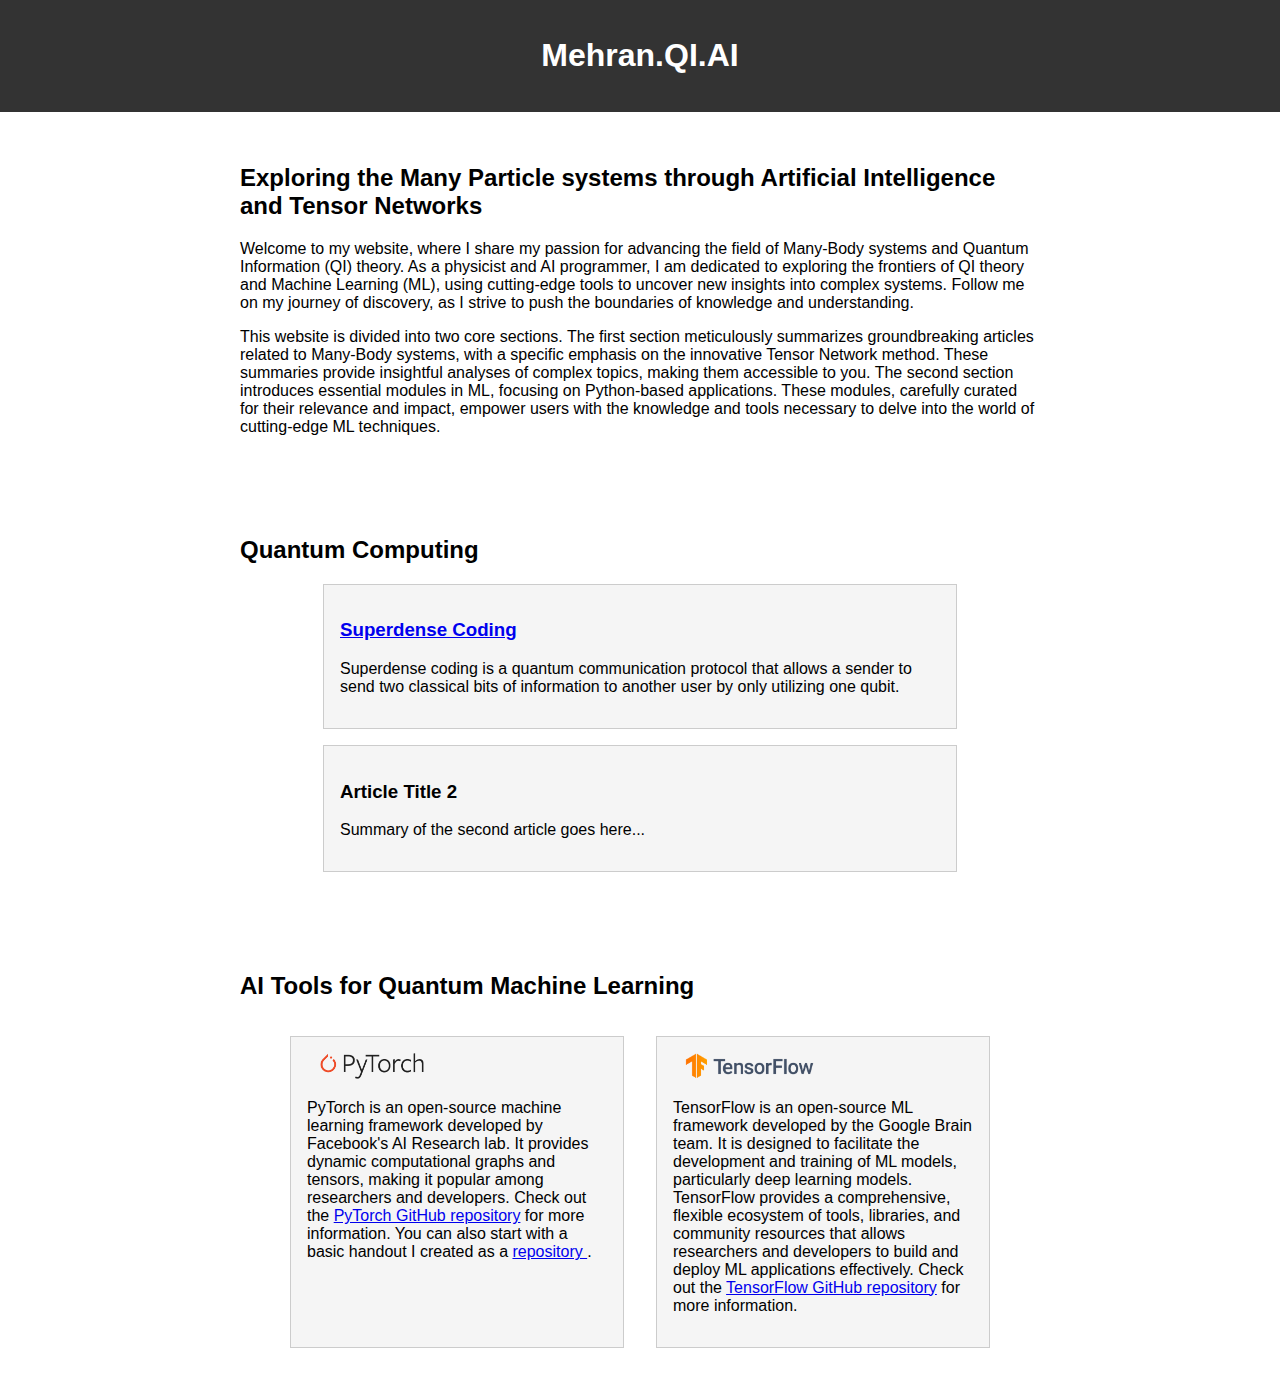
==== index.html @ 786593eb "new correction" ====
<!DOCTYPE html>
<html lang="en">

<head>
    <meta charset="UTF-8">
    <meta name="viewport" content="width=device-width, initial-scale=1.0">
    <title>Mehran.QI.AI</title>
    <style>
        body {
            font-family: Arial, sans-serif;
            margin: 0;
            padding: 0;
        }

        header {
            background-color: #333;
            color: #fff;
            text-align: center;
            padding: 1rem;
        }

        section {
            padding: 2rem;
        }

        .articles {
            max-width: 800px;
            margin: 0 auto;
        }

        .article-poster {
            width: 100%;
            max-width: 600px;
            margin: 0 auto;
            padding: 1rem;
            background-color: #f5f5f5;
            border: 1px solid #ccc;
            margin-bottom: 1rem;
        }

        .tools {
            display: flex;
            flex-wrap: wrap;
            justify-content: center;
        }

        .tool-card {
            width: 300px;
            margin: 1rem;
            padding: 1rem;
            background-color: #f5f5f5;
            border: 1px solid #ccc;
        }
    </style>
</head>

<body>
    <header>
        <h1>
        Mehran.QI.AI
        </h1>
    </header>

    <section id="introduction" class="articles">
        <h2>Exploring the Many Particle systems through Artificial Intelligence and Tensor Networks</h2>
        <p> 
        Welcome to my website, where I share my passion for advancing the field of Many-Body systems and Quantum Information (QI) theory. 
        As a physicist and AI programmer, I am dedicated to exploring the frontiers of QI theory and
        Machine Learning (ML), using cutting-edge tools to uncover new insights into complex systems. 
        Follow me on my journey of discovery, as I strive to push the boundaries of knowledge and understanding.
        </p>
        <p>
        This website is divided into two core sections. The first section meticulously summarizes 
        groundbreaking articles related to Many-Body systems, with a specific emphasis on the 
        innovative Tensor Network method. These summaries provide insightful analyses of complex topics,
        making them accessible to you. The second section introduces essential modules in ML,
        focusing on Python-based applications. These modules, carefully curated for their relevance and
        impact, empower users with the knowledge and tools necessary to delve into the world of
        cutting-edge ML techniques.
        </p>
    </section>

    <section id="Quantum-Computing" class="articles">
        <h2>Quantum Computing</h2>

        <div class="article-poster">
            <h3><a href="superdense_coding.html">Superdense Coding</a></h3>
            <p>Superdense coding is a quantum communication protocol that allows a sender to send two 
                classical bits of information to another user by only utilizing one qubit.</p>
        </div>
        
        <div class="article-poster">
            <h3>Article Title 2</h3>
            <p>Summary of the second article goes here...</p>
        </div>

        <!-- Add more article posters as needed -->
    </section>

    <section id="useful-tools" class="articles">
        <h2>AI Tools for Quantum Machine Learning</h2>

        <div class="tools">
            <div class="tool-card">
                <a href="./Images/pytorch-logo.png" target="_blank">
                    <img src="./Images/pytorch-logo.png" alt="PyTorch Logo" style="max-width: 130px;">
                </a>
                <p>PyTorch is an open-source machine learning framework developed by Facebook's 
                AI Research lab. It provides dynamic computational graphs and tensors, 
                making it popular among researchers and developers. 
                Check out the <a href="https://github.com/pytorch/pytorch" target="_blank"> PyTorch GitHub repository</a> 
                for more information. You can also start with a basic handout I created as a <a href="https://github.com/mehrankhosrojerdi/PyTorch" target="_blank">repository </a>. 

            
            </p>
            </div>

            <div class="tool-card">
                <a href="./Images/tensorflow_logo.png" target="_blank">
                    <img src="./Images/tensorflow_logo.png" alt="TensorFlow Logo" style="max-width: 150px;">
                </a>
                <p>
                TensorFlow is an open-source ML framework developed by the Google Brain team.
                It is designed to facilitate the development and training of ML models,
                particularly deep learning models. 
                TensorFlow provides a comprehensive, flexible ecosystem of tools, libraries, and 
                community resources that allows researchers and developers to build and deploy ML applications effectively.
                Check out the <a href="https://github.com/tensorflow/tensorflow" target="_blank">TensorFlow GitHub repository</a> 
                for more information.</p>
            </div>

            <!-- Add more tool cards as needed -->
        </div>
    </section>
</body>

</html>
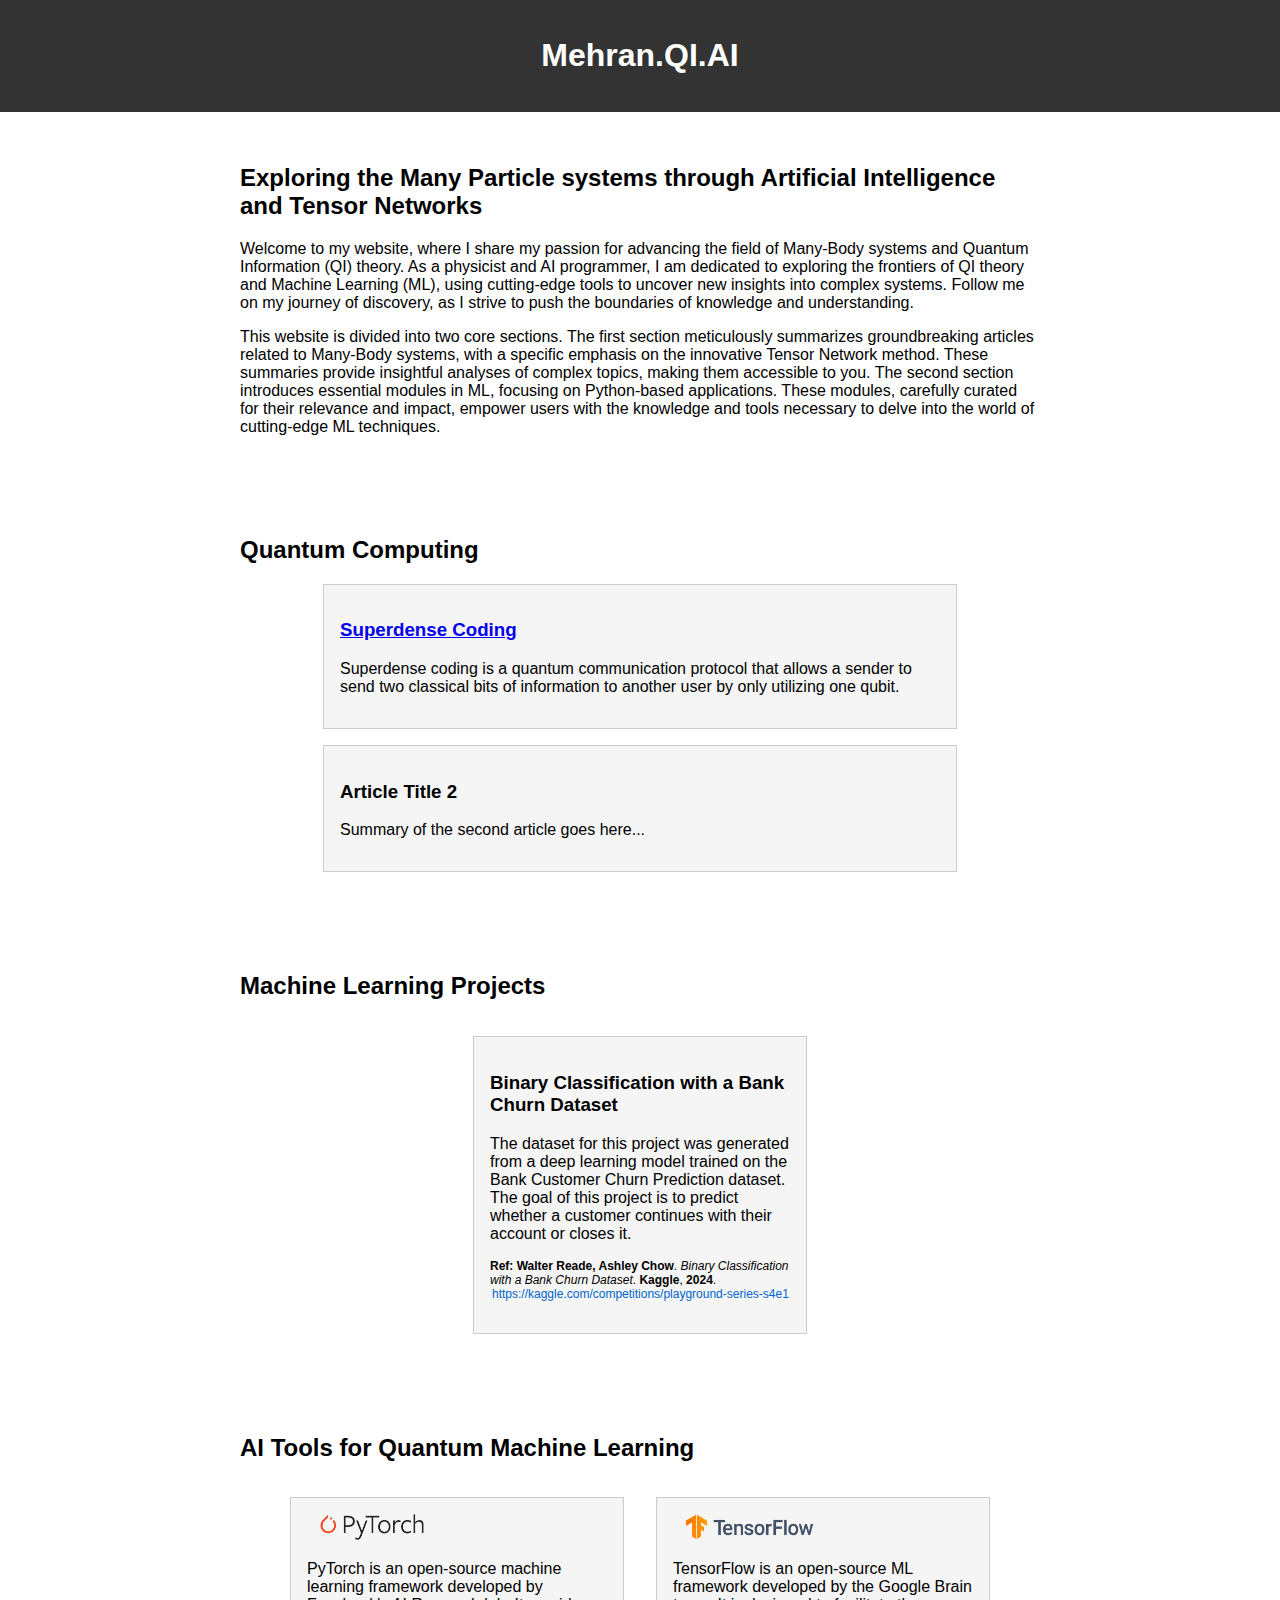
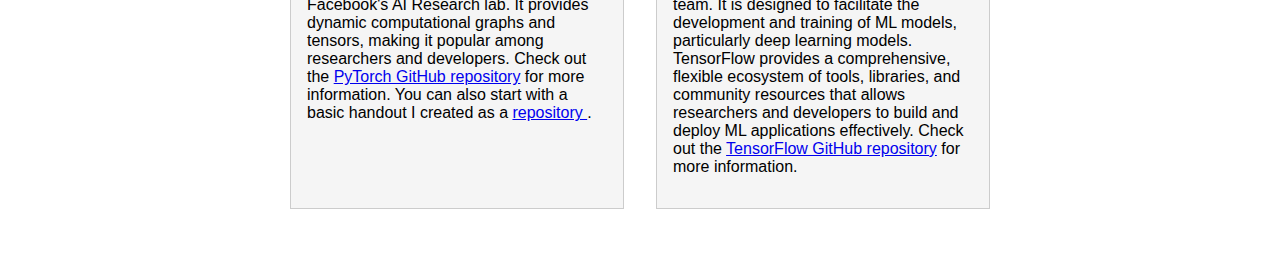
==== commit e7816f5c: "project1" ====
--- a/index.html
+++ b/index.html
@@ -51,6 +51,39 @@
             background-color: #f5f5f5;
             border: 1px solid #ccc;
         }
+
+        .citation {
+            font-family: Arial, sans-serif;
+            font-size: 12px;
+            margin-bottom: 10px;
+        }
+
+        .author {
+            font-weight: bold;
+        }
+
+        .title {
+            font-style: italic;
+        }
+
+        .publisher {
+            font-weight: bold;
+        }
+
+        .year {
+            font-weight: bold;
+        }
+
+        .url {
+            color: #0066cc; /* Hyperlink color */
+            text-decoration: none;
+            margin-left: 2px;
+        }
+
+        .url:hover {
+            text-decoration: underline;
+        }
+
     </style>
 </head>
 
@@ -97,6 +130,35 @@
         <!-- Add more article posters as needed -->
     </section>
 
+    <section id="projects" class = 'articles'>
+        <h2>Machine Learning Projects</h2>
+            <div class = 'tools'>
+                <div class = 'tool-card'>
+                    <p>
+                        <h3><a herf="project_ML_1.html">Binary Classification with a Bank Churn Dataset</a></h3>
+                        <p>
+                            The dataset for this project was generated from a deep learning model trained 
+                            on the Bank Customer Churn Prediction dataset. The goal of this project is to
+                             predict whether a customer continues with their account or closes it. 
+                        </p>
+
+                        <div class="citation">
+                            <p>
+                                <span class="author"> Ref: Walter Reade, Ashley Chow</span>.
+                                <span class="title">Binary Classification with a Bank Churn Dataset</span>.
+                                <span class="publisher">Kaggle</span>,
+                                <span class="year">2024</span>.
+                                <a href="https://kaggle.com/competitions/playground-series-s4e1" class="url">https://kaggle.com/competitions/playground-series-s4e1</a>
+                            </p>
+                        </div>
+                        
+                    </p>
+                </div>
+            </div>
+
+
+    </section>
+
     <section id="useful-tools" class="articles">
         <h2>AI Tools for Quantum Machine Learning</h2>
 
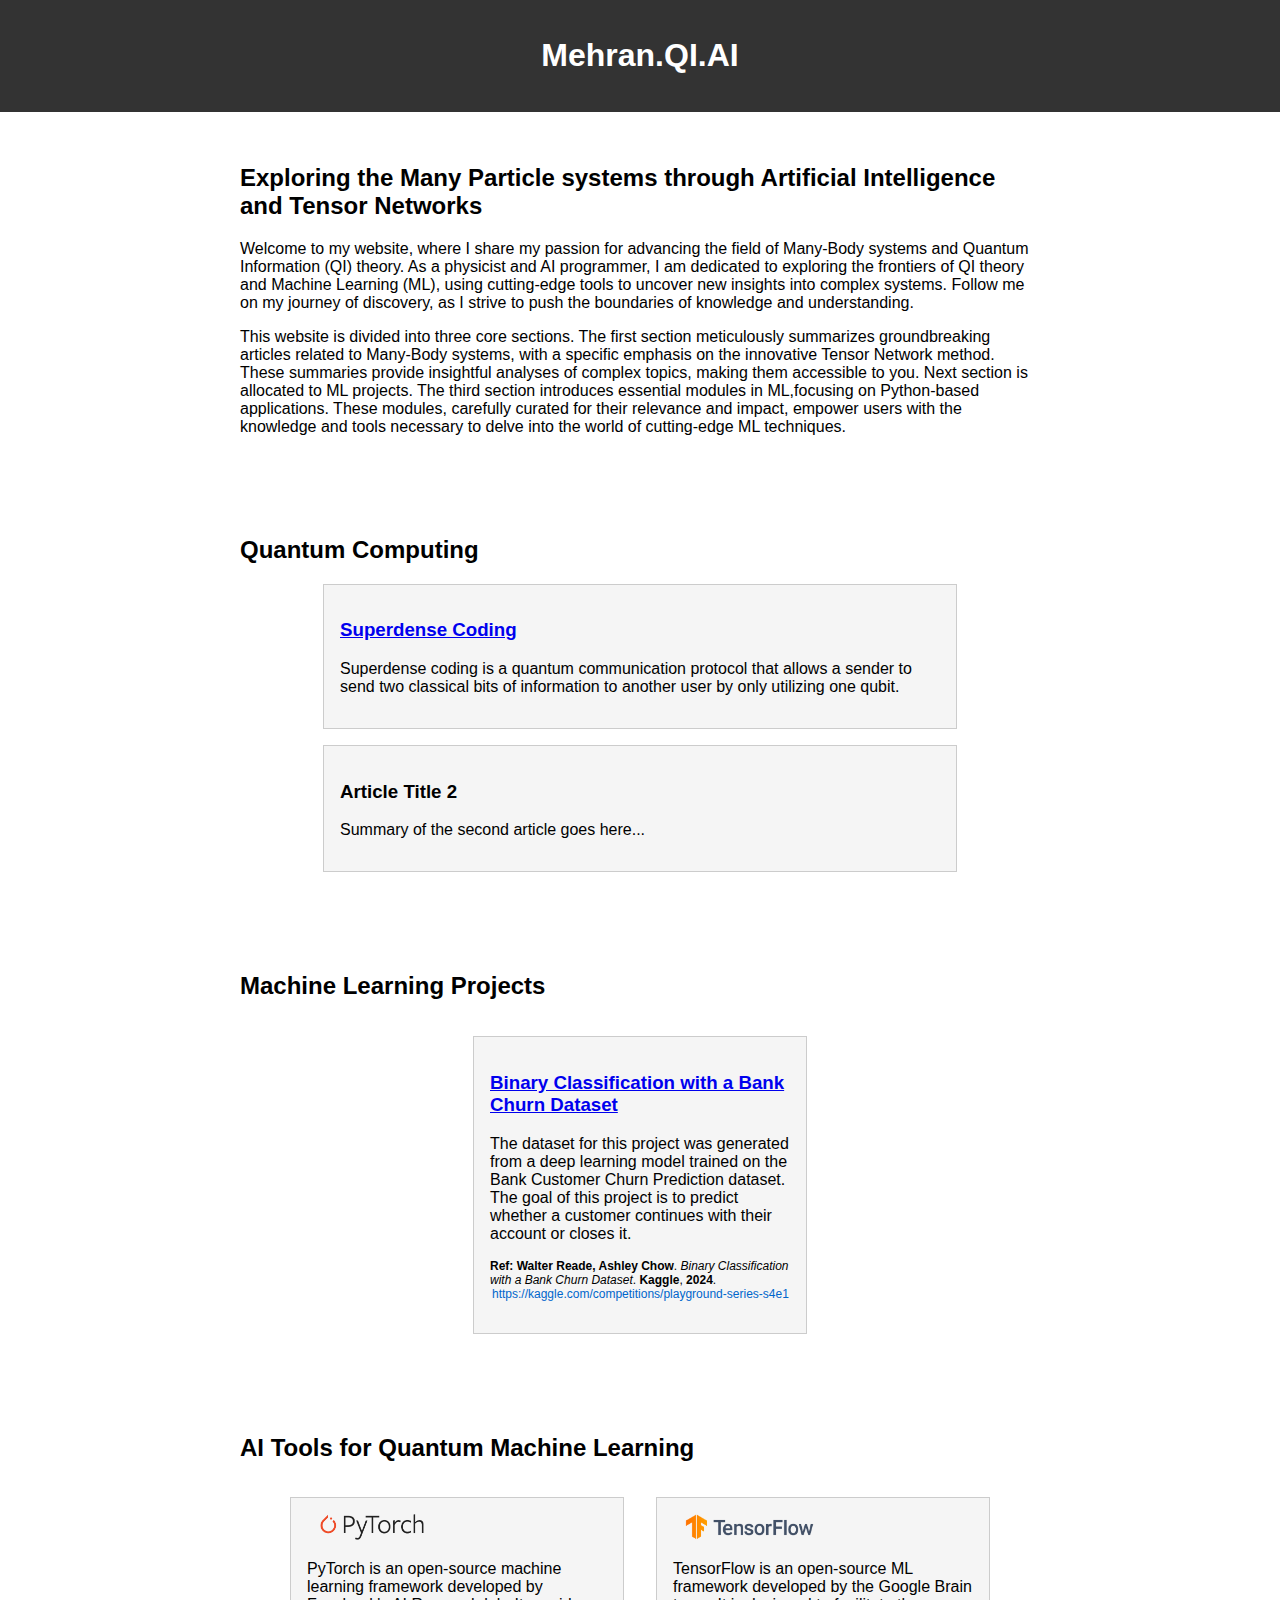
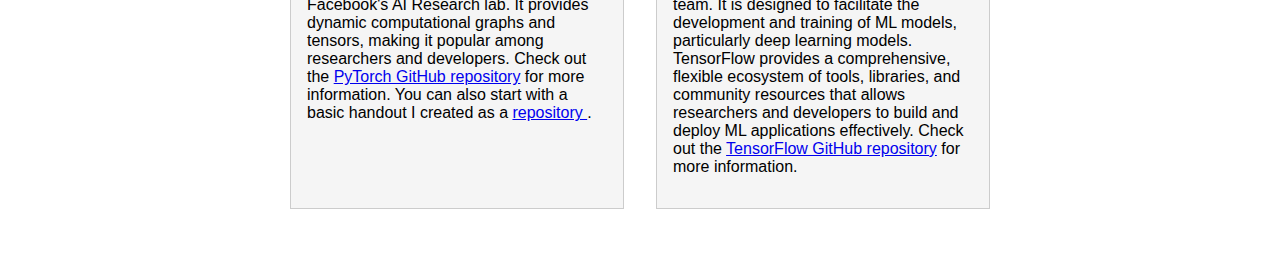
==== commit 214cb4a1: "new change" ====
--- a/index.html
+++ b/index.html
@@ -103,13 +103,13 @@
         Follow me on my journey of discovery, as I strive to push the boundaries of knowledge and understanding.
         </p>
         <p>
-        This website is divided into two core sections. The first section meticulously summarizes 
+        This website is divided into three core sections. The first section meticulously summarizes 
         groundbreaking articles related to Many-Body systems, with a specific emphasis on the 
         innovative Tensor Network method. These summaries provide insightful analyses of complex topics,
-        making them accessible to you. The second section introduces essential modules in ML,
-        focusing on Python-based applications. These modules, carefully curated for their relevance and
-        impact, empower users with the knowledge and tools necessary to delve into the world of
-        cutting-edge ML techniques.
+        making them accessible to you. Next section is allocated to ML projects. The third 
+        section introduces essential modules in ML,focusing on Python-based applications. 
+        These modules, carefully curated for their relevance and impact, empower users with the knowledge
+         and tools necessary to delve into the world of cutting-edge ML techniques.
         </p>
     </section>
 
@@ -135,7 +135,7 @@
             <div class = 'tools'>
                 <div class = 'tool-card'>
                     <p>
-                        <h3><a herf="project_ML_1.html">Binary Classification with a Bank Churn Dataset</a></h3>
+                        <h3><a href="project_ML_1.html">Binary Classification with a Bank Churn Dataset</a></h3>
                         <p>
                             The dataset for this project was generated from a deep learning model trained 
                             on the Bank Customer Churn Prediction dataset. The goal of this project is to
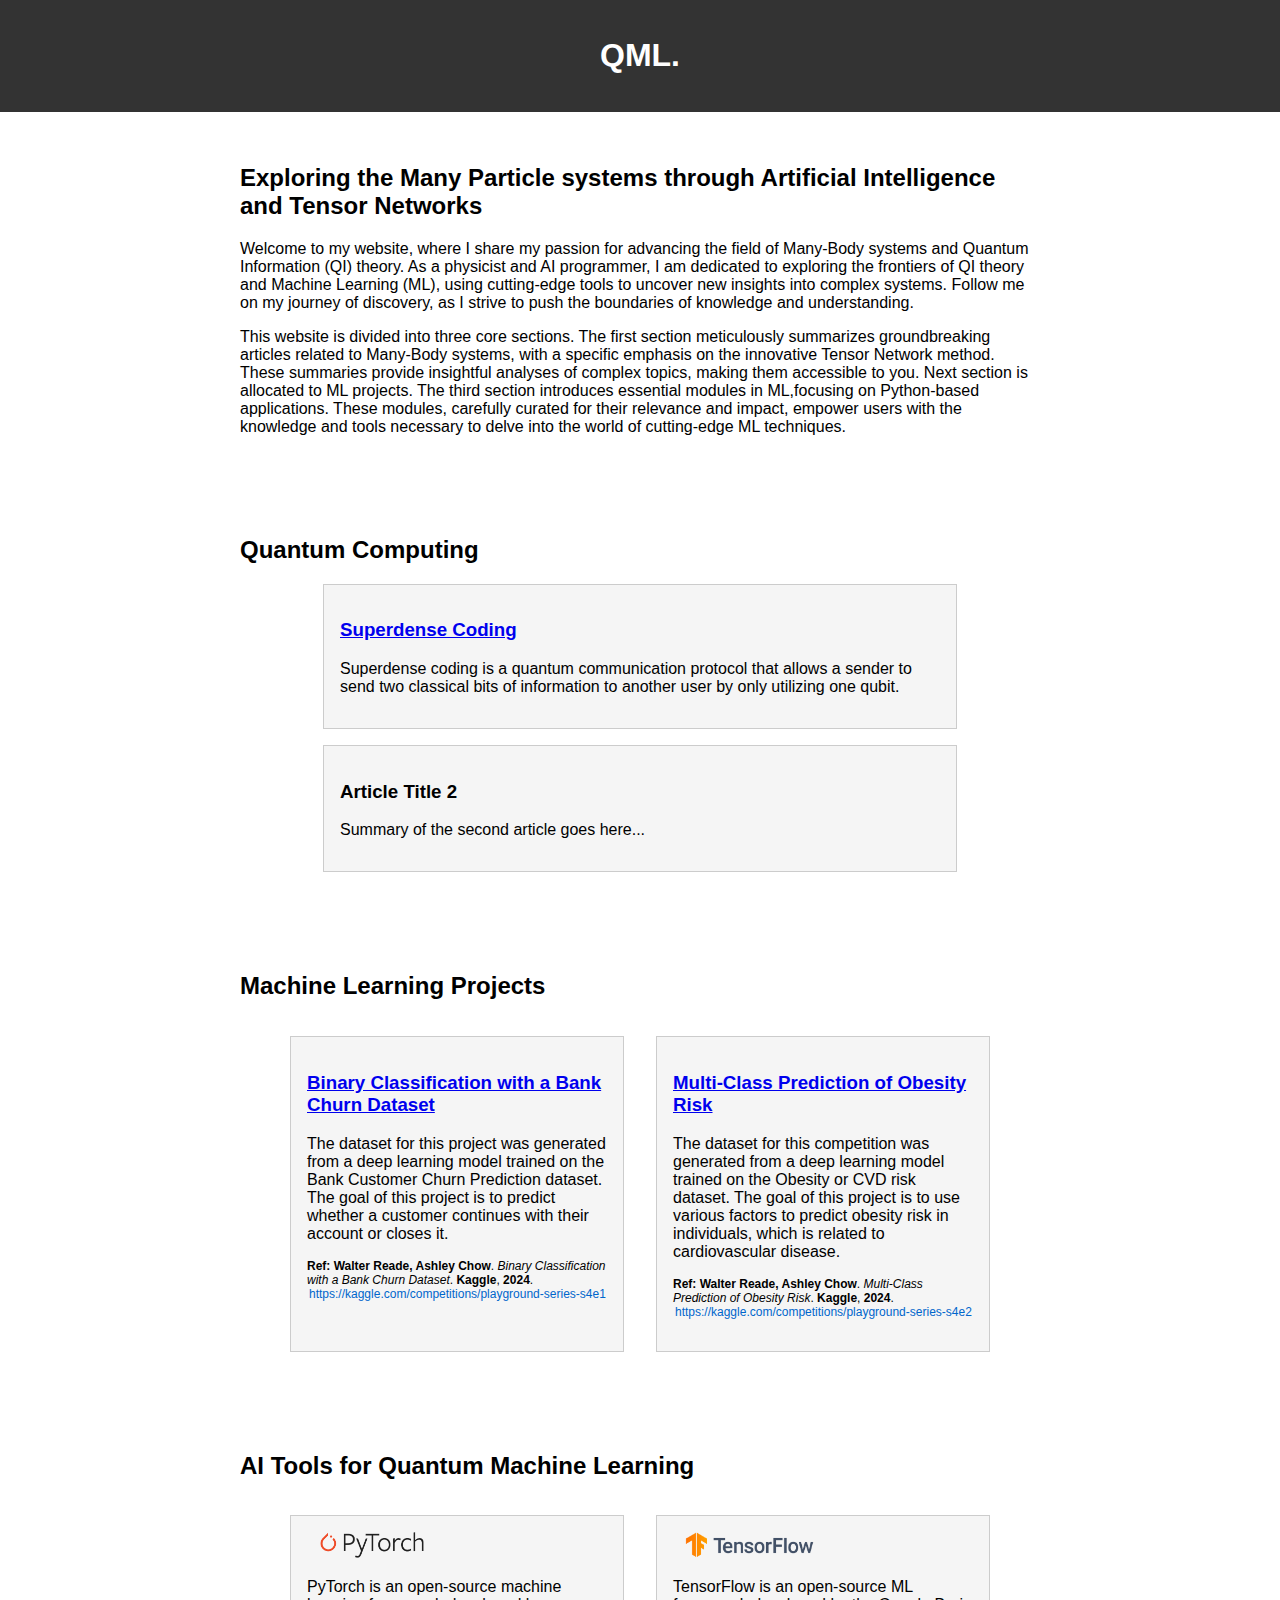
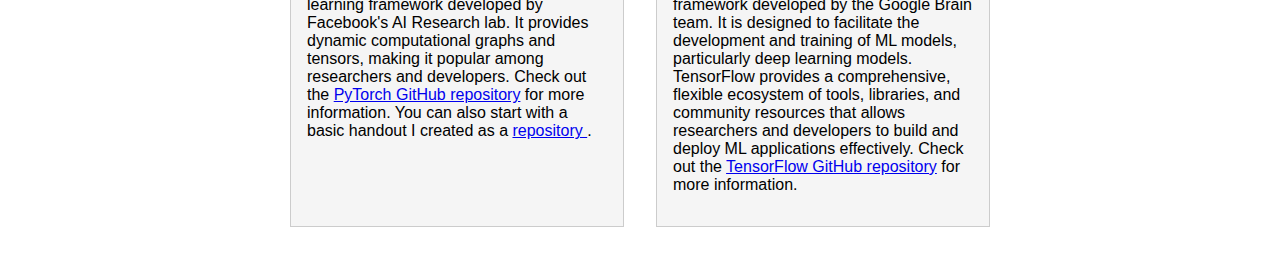
==== commit c50f51d7: "project ml 2 is added" ====
--- a/index.html
+++ b/index.html
@@ -4,7 +4,7 @@
 <head>
     <meta charset="UTF-8">
     <meta name="viewport" content="width=device-width, initial-scale=1.0">
-    <title>Mehran.QI.AI</title>
+    <title>QML.</title>
     <style>
         body {
             font-family: Arial, sans-serif;
@@ -90,7 +90,7 @@
 <body>
     <header>
         <h1>
-        Mehran.QI.AI
+        QML.
         </h1>
     </header>
 
@@ -154,6 +154,28 @@
                         
                     </p>
                 </div>
+                <div class = 'tool-card'>
+                    <p>
+                        <h3><a href="project_ML_2.html">Multi-Class Prediction of Obesity Risk</a></h3>
+                        <p>
+                            The dataset for this competition was generated from a
+                             deep learning model trained on the Obesity or CVD risk dataset. The goal of this project 
+                            is to use various factors to predict obesity risk in individuals, which is
+                             related to cardiovascular disease.
+                        </p>
+
+                        <div class="citation">
+                            <p>
+                                <span class="author"> Ref: Walter Reade, Ashley Chow</span>.
+                                <span class="title">Multi-Class Prediction of Obesity Risk</span>.
+                                <span class="publisher">Kaggle</span>,
+                                <span class="year">2024</span>.
+                                <a href="https://kaggle.com/competitions/playground-series-s4e2" class="url">https://kaggle.com/competitions/playground-series-s4e2</a>
+                            </p>
+                        </div>
+                        
+                    </p>
+                </div>
             </div>
 
 
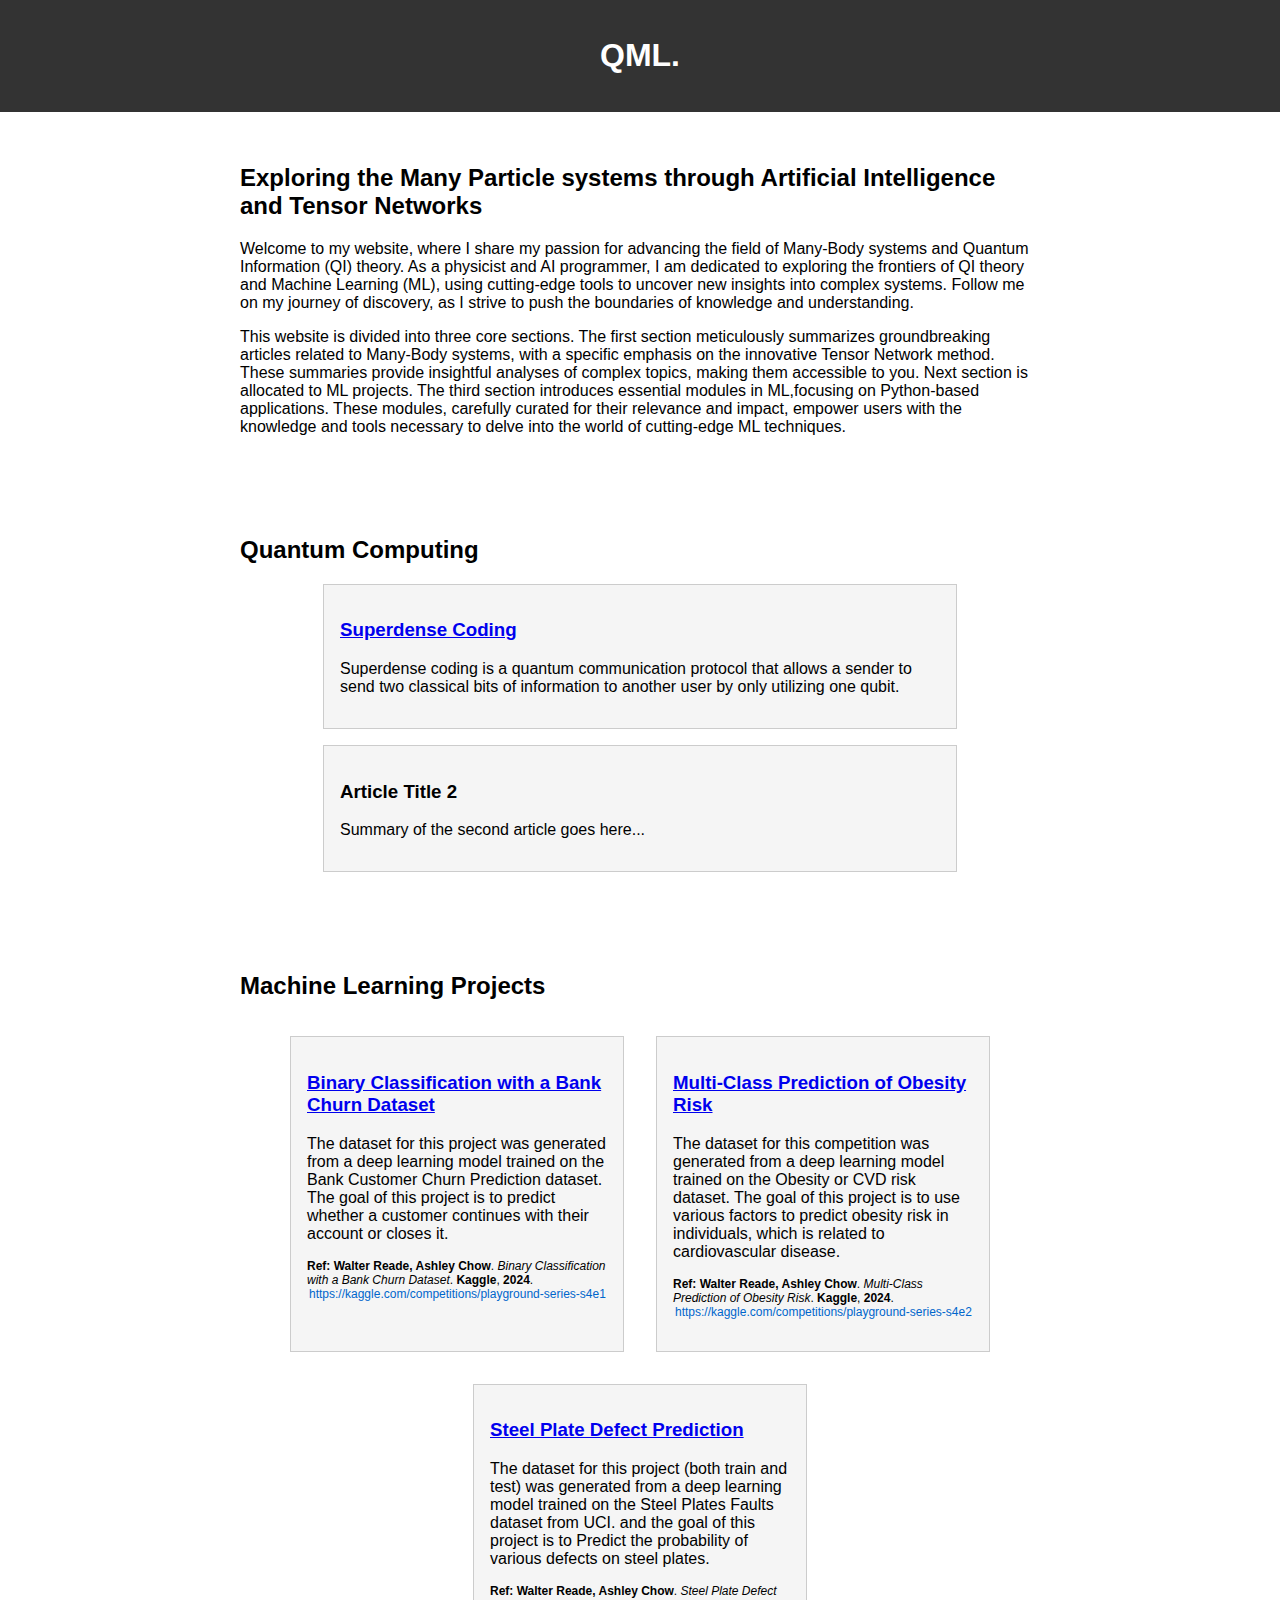
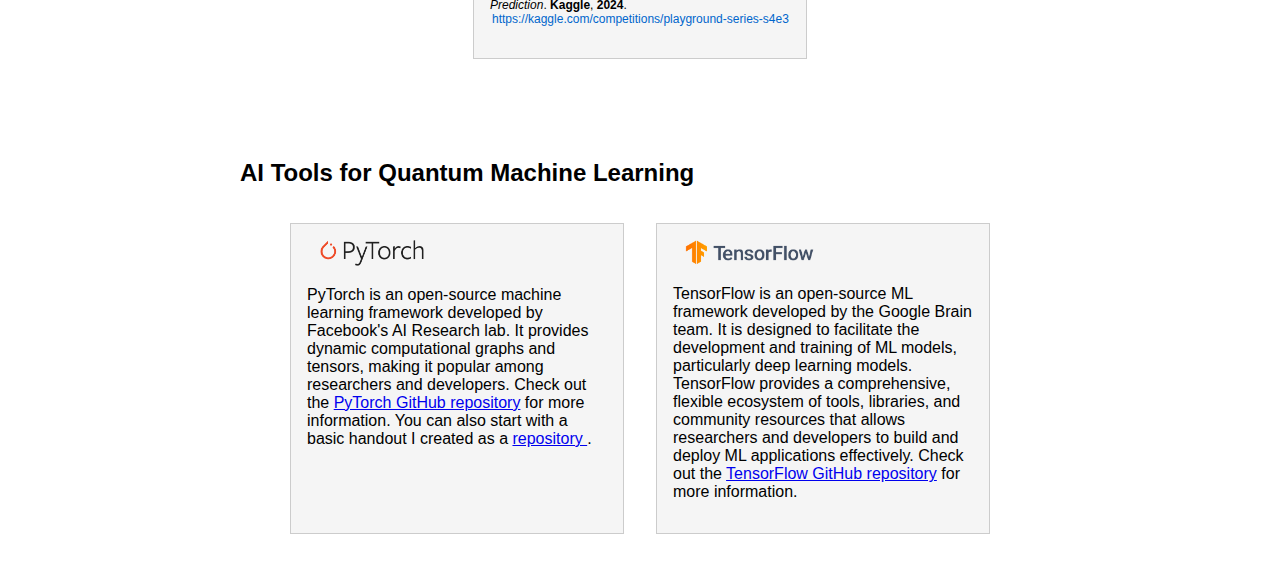
==== commit 87fcbfa0: "new update" ====
--- a/index.html
+++ b/index.html
@@ -176,6 +176,27 @@
                         
                     </p>
                 </div>
+                <div class = 'tool-card'>
+                    <p>
+                        <h3><a href="project_ML_3.html">Steel Plate Defect Prediction</a></h3>
+                        <p>          
+                            The dataset for this project (both train and test) was generated from a deep
+                            learning model trained on the Steel Plates Faults dataset from UCI. and the 
+                            goal of this project is to Predict the probability of various defects on steel plates.
+                        </p>
+
+                        <div class="citation">
+                            <p>
+                                <span class="author"> Ref: Walter Reade, Ashley Chow</span>.
+                                <span class="title">Steel Plate Defect Prediction</span>.
+                                <span class="publisher">Kaggle</span>,
+                                <span class="year">2024</span>.
+                                <a href="https://kaggle.com/competitions/playground-series-s4e3" class="url">https://kaggle.com/competitions/playground-series-s4e3</a>
+                            </p>
+                        </div>
+                        
+                    </p>
+                </div>
             </div>
 
 
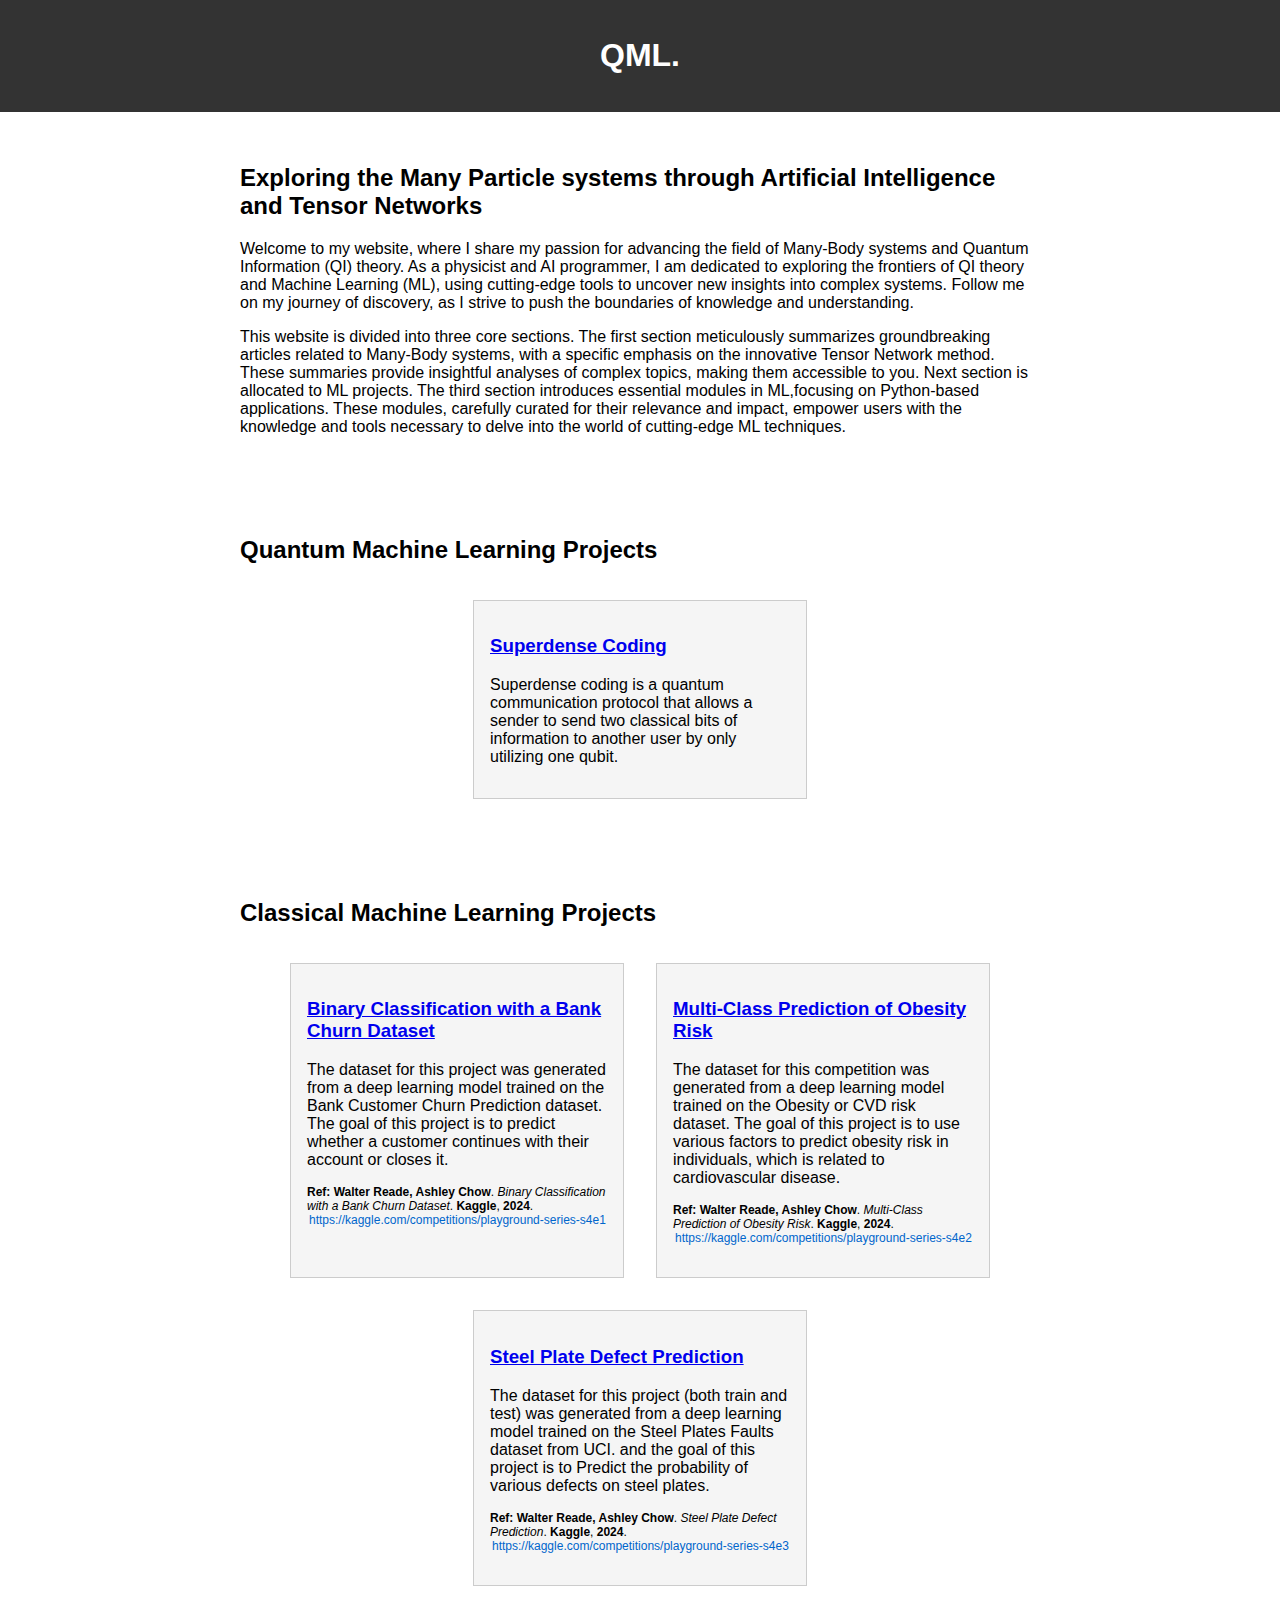
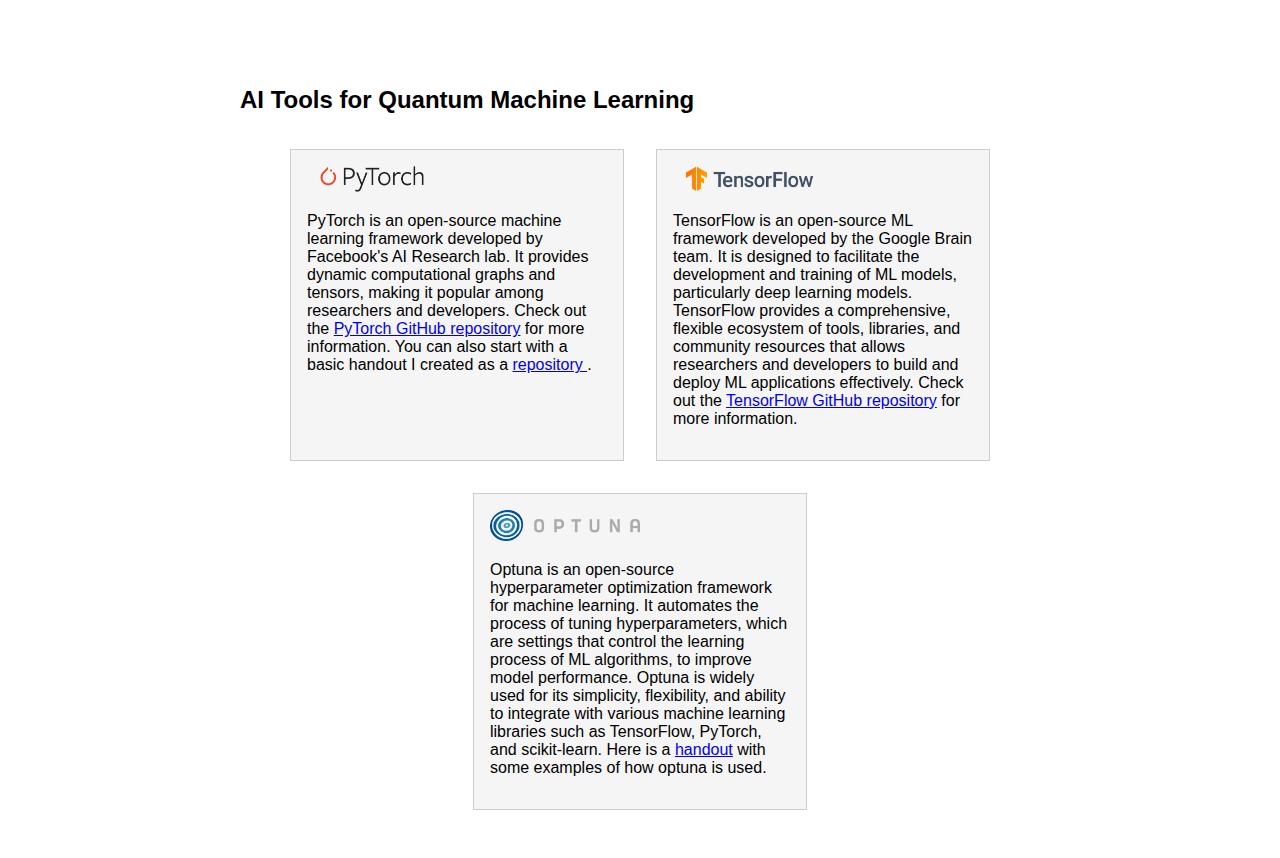
==== commit 39a2feb8: "new update" ====
--- a/index.html
+++ b/index.html
@@ -113,25 +113,25 @@
         </p>
     </section>
 
-    <section id="Quantum-Computing" class="articles">
-        <h2>Quantum Computing</h2>
-
-        <div class="article-poster">
-            <h3><a href="superdense_coding.html">Superdense Coding</a></h3>
-            <p>Superdense coding is a quantum communication protocol that allows a sender to send two 
-                classical bits of information to another user by only utilizing one qubit.</p>
-        </div>
-        
-        <div class="article-poster">
-            <h3>Article Title 2</h3>
-            <p>Summary of the second article goes here...</p>
-        </div>
+    <section id="Quantum-Machine-Learning" class="articles">
+        <h2>Quantum Machine Learning Projects</h2>
+            <div class = 'tools'>
+                <div class = 'tool-card'>
+                    <p>
+                        <h3><a href="superdense_coding.html">Superdense Coding</a></h3>
+                        <p>
+                            Superdense coding is a quantum communication protocol that allows a sender to send two 
+                            classical bits of information to another user by only utilizing one qubit.
+                        </p>                
+                    </p>
+                </div>
+            </div>
 
         <!-- Add more article posters as needed -->
     </section>
 
-    <section id="projects" class = 'articles'>
-        <h2>Machine Learning Projects</h2>
+    <section id="Classical_Machine_Learning_Projects" class = 'articles'>
+        <h2>Classical Machine Learning Projects</h2>
             <div class = 'tools'>
                 <div class = 'tool-card'>
                     <p>
@@ -234,7 +234,19 @@
                 for more information.</p>
             </div>
 
-            <!-- Add more tool cards as needed -->
+            
+            <div class="tool-card">
+                <a href="./Images/optuna-logo.png" target="_blank">
+                    <img src="./Images/optuna-logo.png" alt="optuna logo" style="max-width: 150px;">
+                </a>
+                <p>
+                Optuna is an open-source hyperparameter optimization framework for machine learning. It automates 
+                the process of tuning hyperparameters, which are settings that control the learning process of ML algorithms, 
+                to improve model performance. Optuna is widely used for its simplicity, flexibility, and ability to integrate 
+                with various machine learning libraries such as TensorFlow, PyTorch, and scikit-learn. Here is a <a href="optuna.html">handout</a> with 
+                some examples of how optuna is used.
+
+            </div>
         </div>
     </section>
 </body>
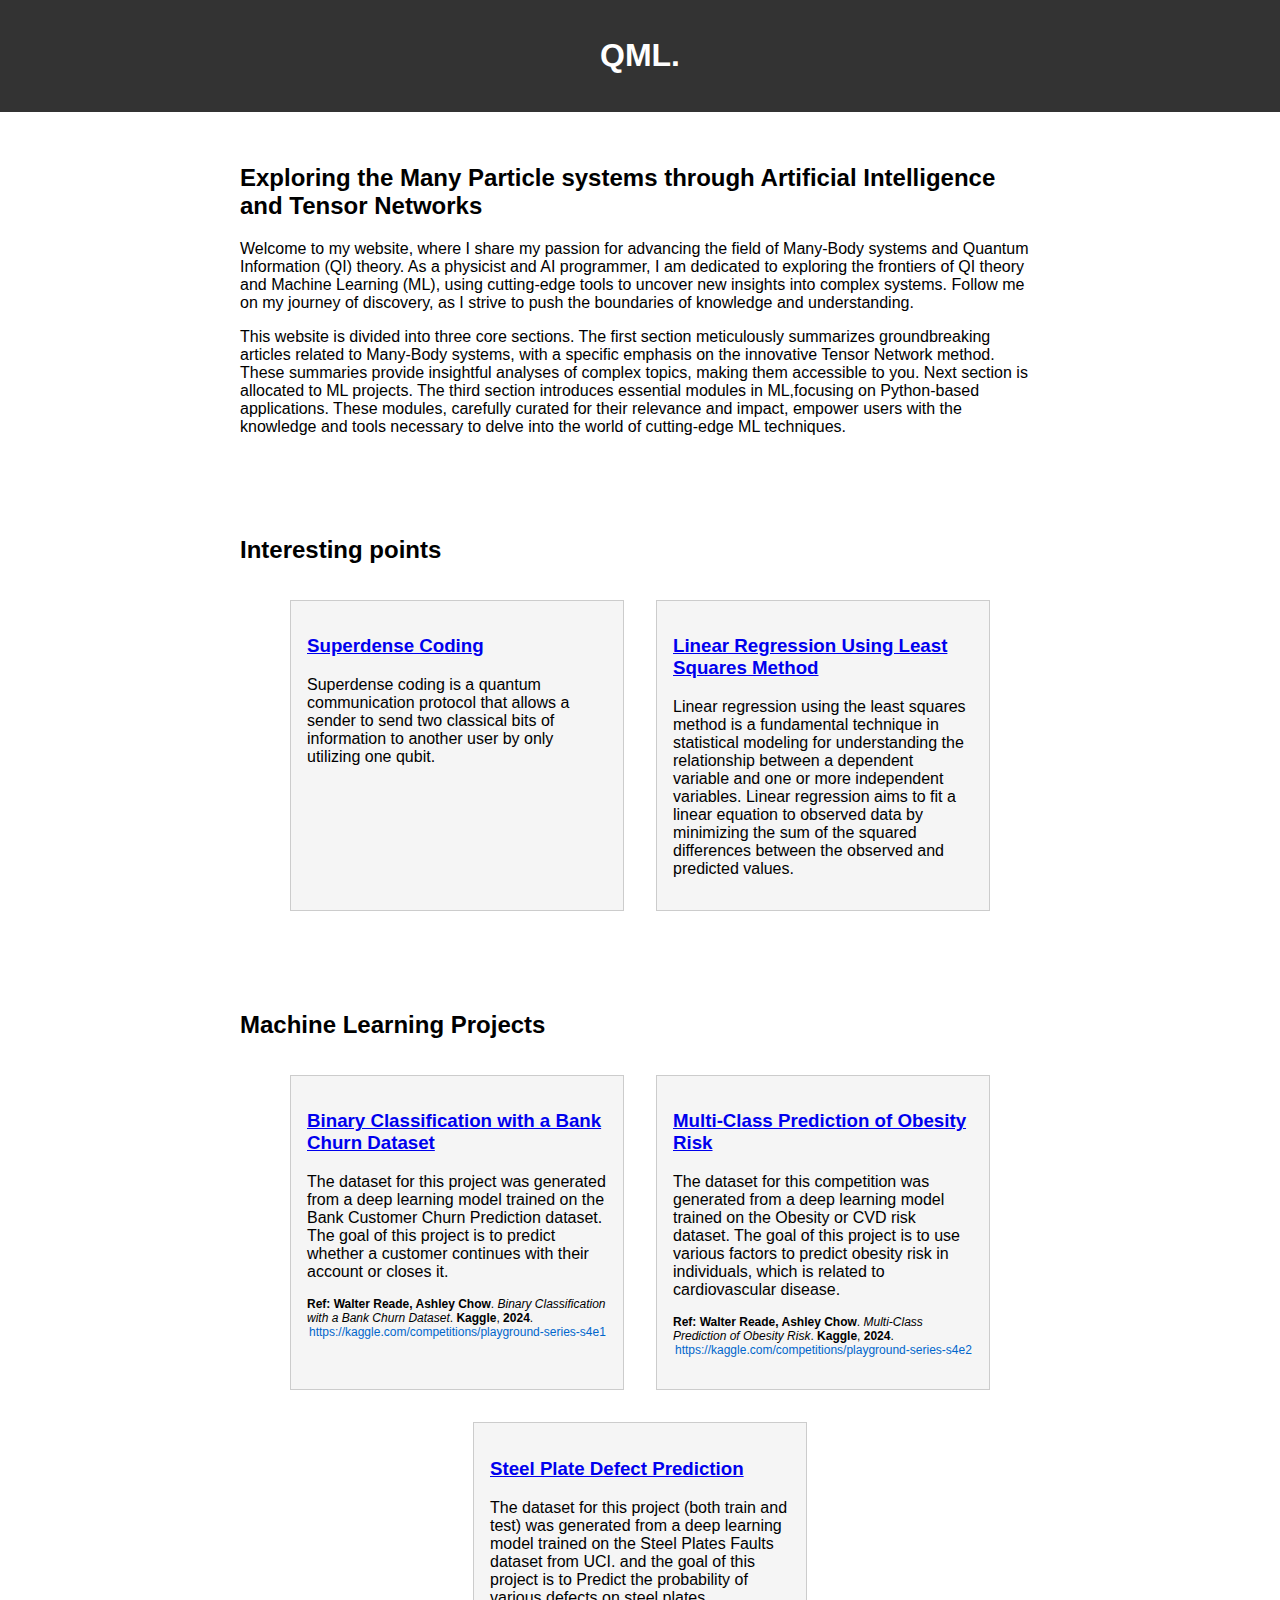
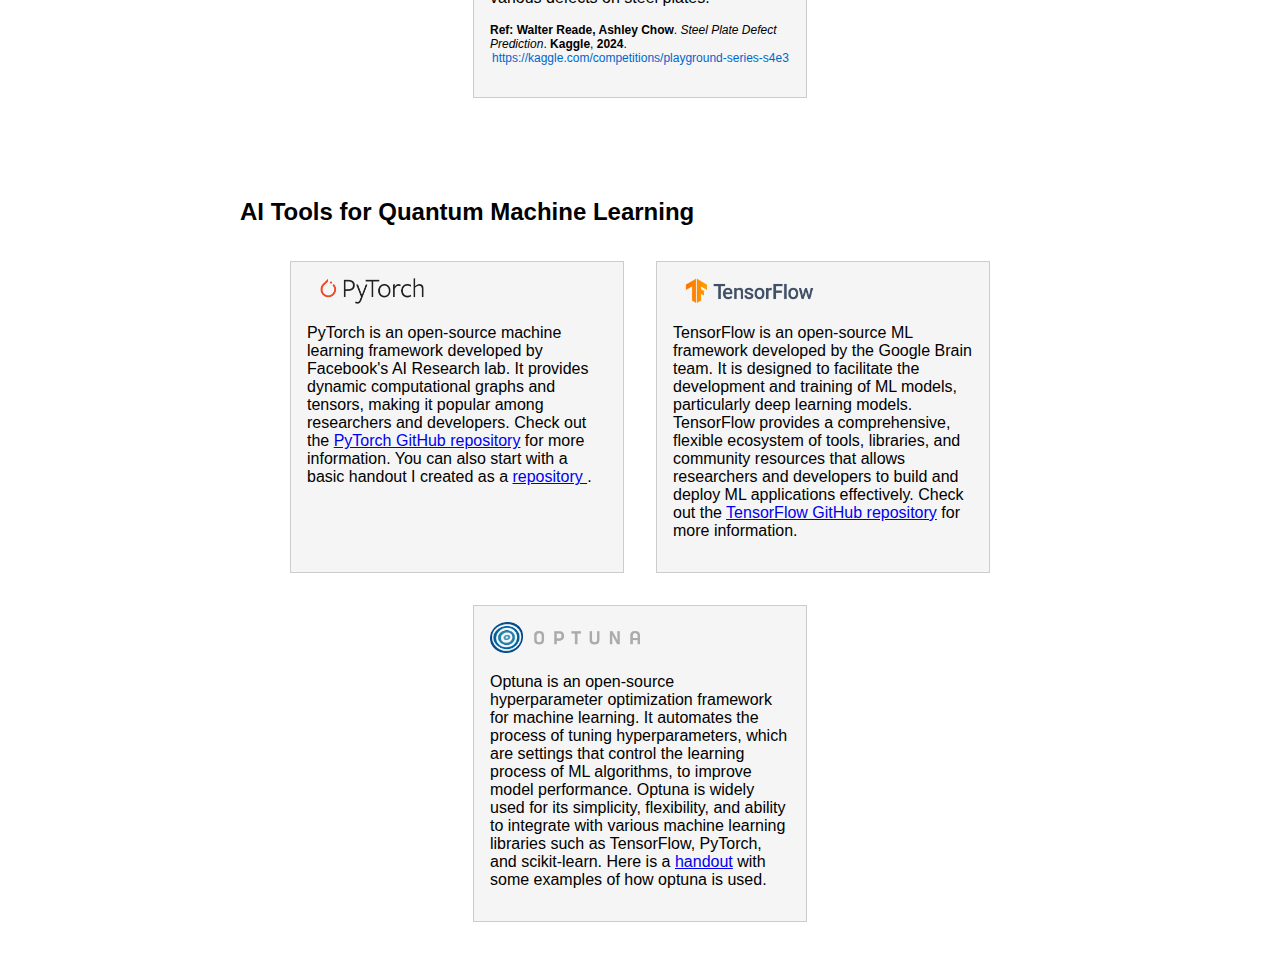
==== commit 32d98c0a: "new update" ====
--- a/index.html
+++ b/index.html
@@ -113,8 +113,8 @@
         </p>
     </section>
 
-    <section id="Quantum-Machine-Learning" class="articles">
-        <h2>Quantum Machine Learning Projects</h2>
+    <section id="Interesting points" class="articles">
+        <h2> Interesting points </h2>
             <div class = 'tools'>
                 <div class = 'tool-card'>
                     <p>
@@ -125,13 +125,22 @@
                         </p>                
                     </p>
                 </div>
-            </div>
-
-        <!-- Add more article posters as needed -->
-    </section>
-
-    <section id="Classical_Machine_Learning_Projects" class = 'articles'>
-        <h2>Classical Machine Learning Projects</h2>
+                <div class = 'tool-card'>
+                    <p>
+                        <h3><a href="Linear Regression Using Least Squares Method .html">Linear Regression Using Least Squares Method</a></h3>
+                        <p>
+
+                            Linear regression using the least squares method is a fundamental technique in statistical modeling for understanding 
+                            the relationship between a dependent variable and one or more independent variables. Linear regression aims to fit a 
+                            linear equation to observed data by minimizing the sum of the squared differences between the observed and predicted values. 
+                        </p>                
+                    </p>
+                </div>
+            </div>
+    </section>
+
+    <section id="Machine_Learning_Projects" class = 'articles'>
+        <h2> Machine Learning Projects</h2>
             <div class = 'tools'>
                 <div class = 'tool-card'>
                     <p>
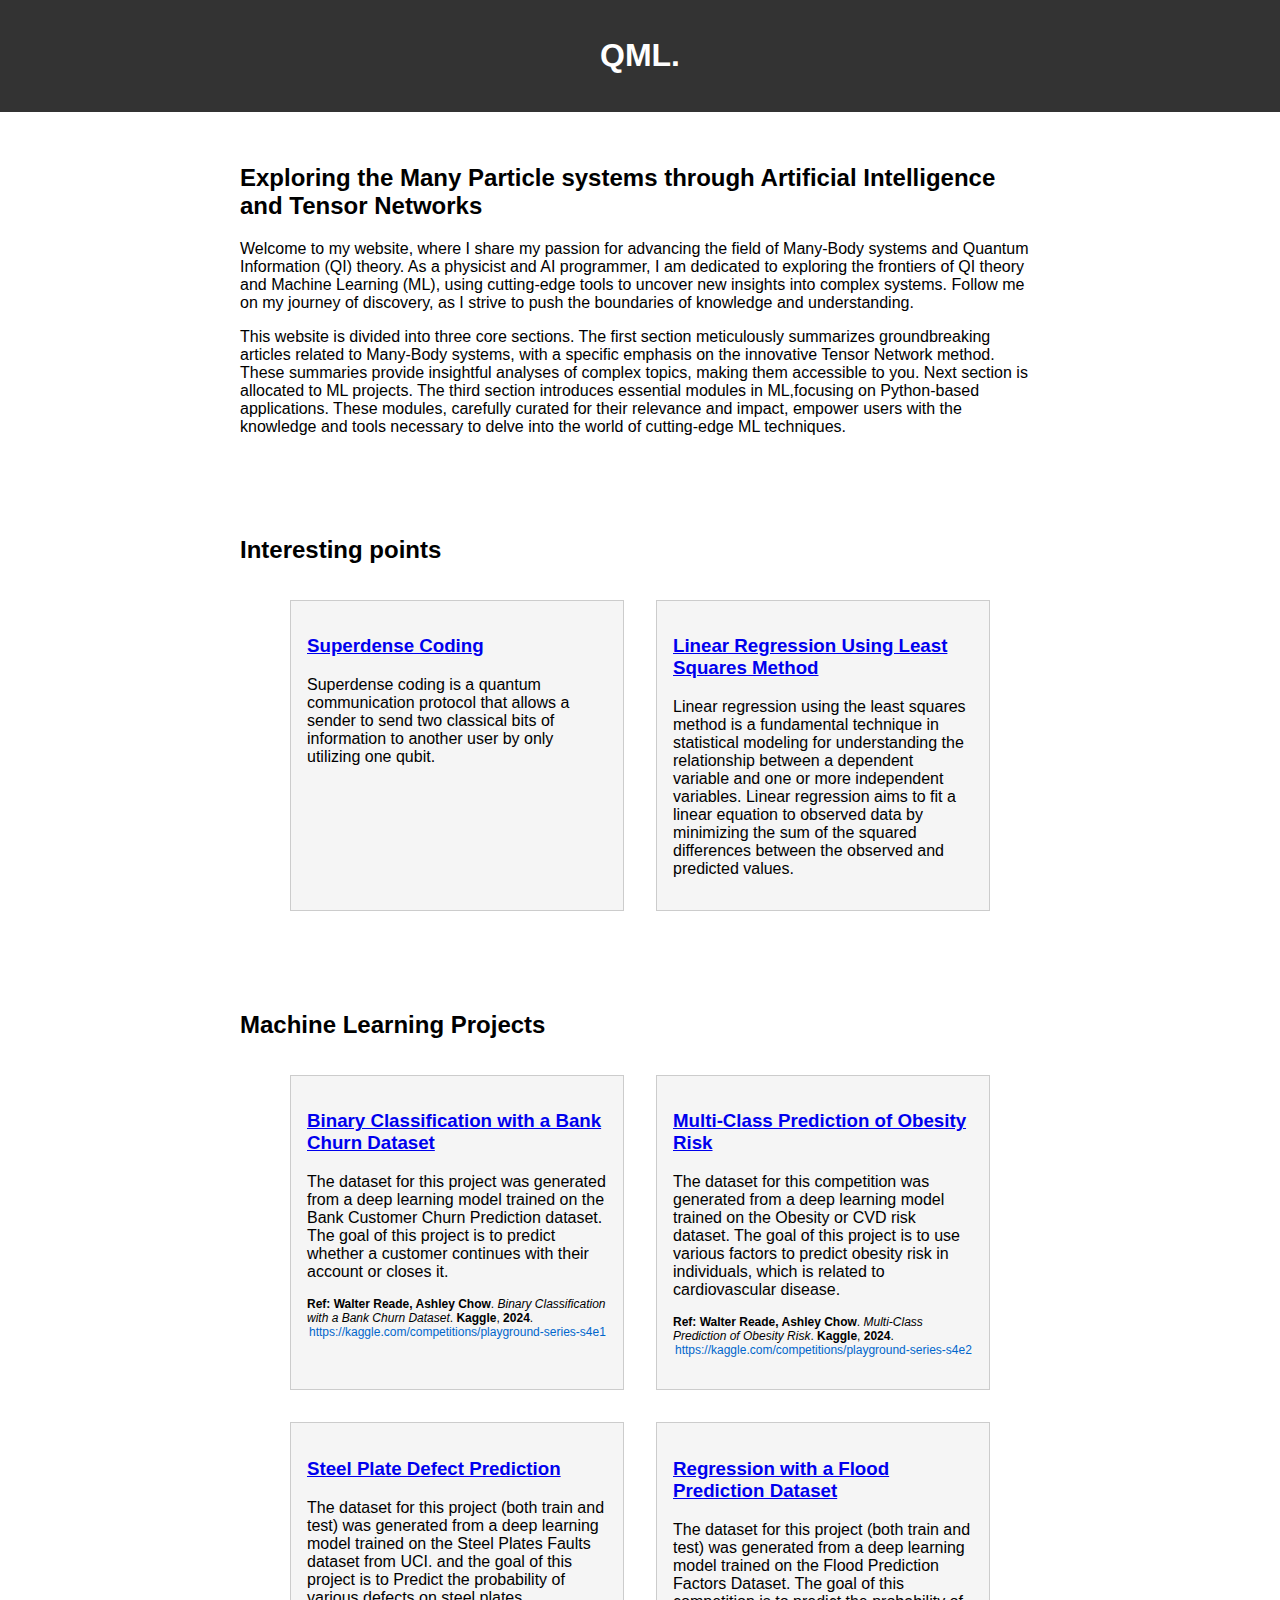
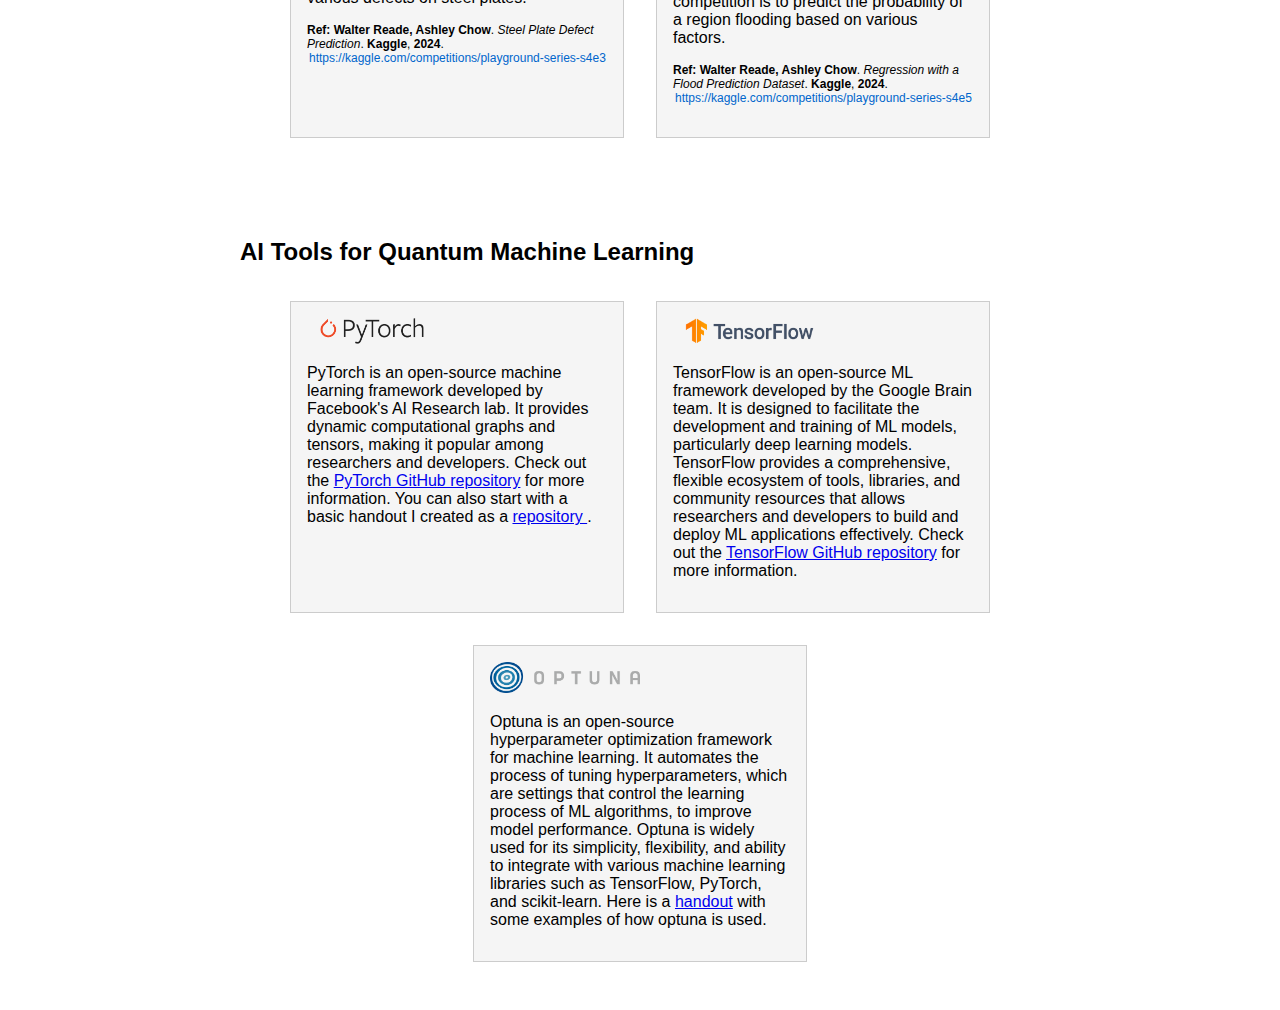
==== commit 979cacdd: "new update" ====
--- a/index.html
+++ b/index.html
@@ -206,6 +206,27 @@
                         
                     </p>
                 </div>
+                <div class = 'tool-card'>
+                    <p>
+                        <h3><a href="project_ML_5.html">Regression with a Flood Prediction Dataset </a></h3>
+                        <p>          
+                            The dataset for this project (both train and test) was generated from a deep
+                            learning model trained on the Flood Prediction Factors Dataset. The goal of 
+                            this competition is to predict the probability of a region flooding based on various factors.
+                        </p>
+
+                        <div class="citation">
+                            <p>
+                                <span class="author"> Ref: Walter Reade, Ashley Chow</span>.
+                                <span class="title">Regression with a Flood Prediction Dataset</span>.
+                                <span class="publisher">Kaggle</span>,
+                                <span class="year">2024</span>.
+                                <a href="https://kaggle.com/competitions/playground-series-s4e5" class="url">https://kaggle.com/competitions/playground-series-s4e5</a>
+                            </p>
+                        </div>
+                        
+                    </p>
+                </div>
             </div>
 
 
